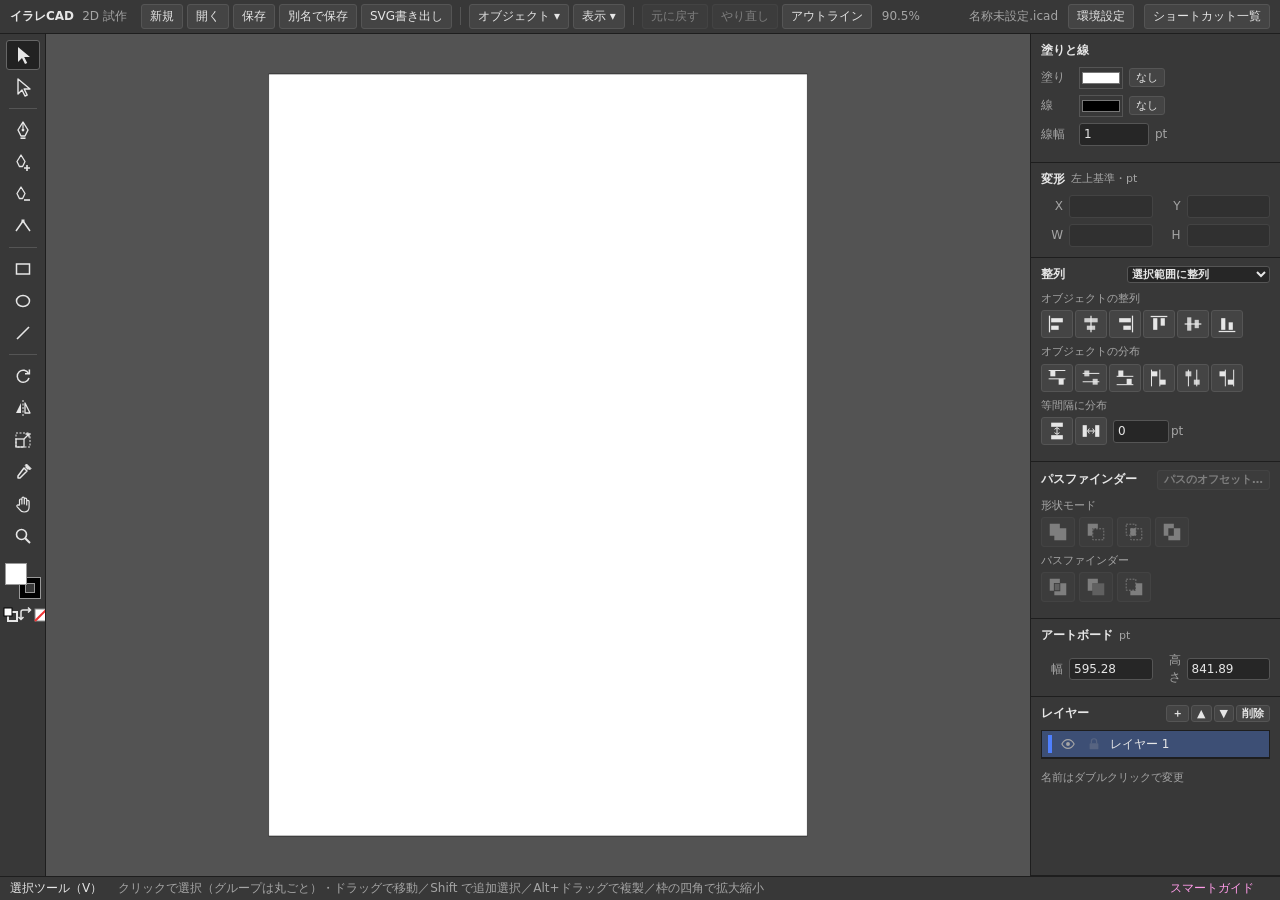
==== index.html @ 0eccdf58 "illust-cad（2D）の 75ee832 をもとに、アパレルCAD を始める Co-Authored-By: Claude Opus 5.5 <noreply@anthropic.com>" ====
<!doctype html>
<html lang="ja">
<head>
<meta charset="utf-8">
<meta name="viewport" content="width=device-width, initial-scale=1">
<title>イラレCAD</title>
<link rel="stylesheet" href="style.css?v=5">
</head>
<body>
<header id="topbar">
  <div class="brand">イラレCAD <span class="ver">2D 試作</span></div>
  <div class="menu">
    <button data-cmd="new">新規</button>
    <button data-cmd="open" title="Ctrl+O">開く</button>
    <button data-cmd="save" title="Ctrl+S">保存</button>
    <button data-cmd="saveAs" title="Ctrl+Shift+S">別名で保存</button>
    <button data-cmd="exportSvg" title="Ctrl+Alt+E　イラレで開ける SVG にする">SVG書き出し</button>
    <span class="sep"></span>
    <div class="mwrap"><button data-menu="object">オブジェクト ▾</button><div class="dropdown" id="menu-object" hidden></div></div>
    <div class="mwrap"><button data-menu="view">表示 ▾</button><div class="dropdown" id="menu-view" hidden></div></div>
    <span class="sep"></span>
    <button data-cmd="undo" id="btnUndo" title="Ctrl+Z">元に戻す</button>
    <button data-cmd="redo" id="btnRedo" title="Ctrl+Shift+Z">やり直し</button>
    <button data-cmd="outline" id="btnOutline" title="Ctrl+Y">アウトライン</button>
    <span id="zoomLabel">100%</span>
  </div>
  <div class="right">
    <span id="fileName"></span>
    <button data-cmd="prefs" title="Ctrl+K">環境設定</button>
    <button data-cmd="help" title="F1">ショートカット一覧</button>
  </div>
</header>

<nav id="toolbar">
  <button data-tool="select" title="選択ツール (V)　ダブルクリックで「移動」"><svg viewBox="0 0 20 20"><path d="M5 2v15l4-4 3 6 2.2-1-3-6H17z" fill="currentColor"/></svg></button>
  <button data-tool="direct" title="ダイレクト選択ツール (A)"><svg viewBox="0 0 20 20"><path d="M5 2v15l4-4 3 6 2.2-1-3-6H17z" fill="none" stroke="currentColor" stroke-width="1.4" stroke-linejoin="round"/></svg></button>
  <div class="tsep"></div>
  <button data-tool="pen" title="ペンツール (P)"><svg viewBox="0 0 20 20"><path d="M10 2l5 8-3 6H8l-3-6z" fill="none" stroke="currentColor" stroke-width="1.4" stroke-linejoin="round"/><path d="M10 2v6.6" stroke="currentColor" stroke-width="1.2"/><circle cx="10" cy="10" r="1.4" fill="currentColor"/><path d="M7.5 18.2h5" stroke="currentColor" stroke-width="1.6"/></svg></button>
  <button data-tool="addAnchor" title="アンカーポイントの追加ツール (+)"><svg viewBox="0 0 20 20"><path d="M8 3l4 6.5-2.4 5H6.4L4 9.5z" fill="none" stroke="currentColor" stroke-width="1.3" stroke-linejoin="round"/><path d="M14 13v6M11 16h6" stroke="currentColor" stroke-width="1.6"/></svg></button>
  <button data-tool="deleteAnchor" title="アンカーポイントの削除ツール (-)"><svg viewBox="0 0 20 20"><path d="M8 3l4 6.5-2.4 5H6.4L4 9.5z" fill="none" stroke="currentColor" stroke-width="1.3" stroke-linejoin="round"/><path d="M11 16h6" stroke="currentColor" stroke-width="1.6"/></svg></button>
  <button data-tool="convert" title="アンカーポイントツール (Shift+C)"><svg viewBox="0 0 20 20"><path d="M3 15L10 5l7 10" fill="none" stroke="currentColor" stroke-width="1.5" stroke-linejoin="round"/><rect x="8.5" y="3.5" width="3" height="3" fill="currentColor"/></svg></button>
  <div class="tsep"></div>
  <button data-tool="rect" title="長方形ツール (M)"><svg viewBox="0 0 20 20"><rect x="3.5" y="5" width="13" height="10" fill="none" stroke="currentColor" stroke-width="1.5"/></svg></button>
  <button data-tool="ellipse" title="楕円形ツール (L)"><svg viewBox="0 0 20 20"><ellipse cx="10" cy="10" rx="6.5" ry="5.5" fill="none" stroke="currentColor" stroke-width="1.5"/></svg></button>
  <button data-tool="line" title="直線ツール (\)"><svg viewBox="0 0 20 20"><path d="M4 16L16 4" stroke="currentColor" stroke-width="1.6"/></svg></button>
  <div class="tsep"></div>
  <button data-tool="rotate" title="回転ツール (R)　Alt+クリック・ダブルクリックで数値入力"><svg viewBox="0 0 20 20"><path d="M15.6 7.5A6 6 0 1 0 16 12" fill="none" stroke="currentColor" stroke-width="1.5"/><path d="M16.4 3.4v4.4H12" fill="none" stroke="currentColor" stroke-width="1.5"/></svg></button>
  <button data-tool="reflect" title="リフレクトツール（折り返し）(O)　Alt+クリック・ダブルクリックで数値入力"><svg viewBox="0 0 20 20"><path d="M10 2v16" stroke="currentColor" stroke-width="1" stroke-dasharray="2 1.5"/><path d="M8 5L3 15h5z" fill="currentColor"/><path d="M12 5l5 10h-5z" fill="none" stroke="currentColor" stroke-width="1.3" stroke-linejoin="round"/></svg></button>
  <button data-tool="scale" title="拡大・縮小ツール (S)　Alt+クリック・ダブルクリックで数値入力"><svg viewBox="0 0 20 20"><rect x="3" y="9" width="8" height="8" fill="none" stroke="currentColor" stroke-width="1.3"/><rect x="3" y="3" width="14" height="14" fill="none" stroke="currentColor" stroke-width="1" stroke-dasharray="2 1.5"/><path d="M11 9l5-5M12.5 4H16v3.5" fill="none" stroke="currentColor" stroke-width="1.3"/></svg></button>
  <button data-tool="eyedropper" title="スポイトツール (I)"><svg viewBox="0 0 20 20"><path d="M12.5 4.5l3 3M11 6l3 3-7 7H5v-2z" fill="none" stroke="currentColor" stroke-width="1.5" stroke-linejoin="round"/><path d="M12 3.5l1.5-1.5 4.5 4.5-1.5 1.5" fill="currentColor" stroke="currentColor" stroke-width="1"/></svg></button>
  <button data-tool="hand" title="手のひらツール (H)"><svg viewBox="0 0 20 20"><path d="M6.5 11V6.2a1.2 1.2 0 0 1 2.4 0V10V4.4a1.2 1.2 0 0 1 2.4 0V10V5.4a1.2 1.2 0 0 1 2.4 0V11V7.6a1.2 1.2 0 0 1 2.4 0V13c0 3-2 5-5 5-2.3 0-3.6-1-4.6-2.6L4 12.6a1.2 1.2 0 0 1 2-1.3z" fill="none" stroke="currentColor" stroke-width="1.2" stroke-linejoin="round"/></svg></button>
  <button data-tool="zoom" title="ズームツール (Z)"><svg viewBox="0 0 20 20"><circle cx="8.5" cy="8.5" r="5" fill="none" stroke="currentColor" stroke-width="1.6"/><path d="M12.2 12.2L17 17" stroke="currentColor" stroke-width="2"/></svg></button>

  <div id="colorWell" title="塗りと線（X で切り替え）">
    <div id="swStroke" class="swatch stroke" title="線（クリックで選ぶ／もう一度で色を選ぶ）"></div>
    <div id="swFill" class="swatch fill" title="塗り（クリックで選ぶ／もう一度で色を選ぶ）"></div>
  </div>
  <div class="wellBtns">
    <button id="btnDefault" title="初期設定の塗りと線 (D)"><svg viewBox="0 0 20 20"><rect x="7" y="7" width="9" height="9" fill="none" stroke="currentColor" stroke-width="2"/><rect x="3" y="3" width="8" height="8" fill="#fff" stroke="#000"/></svg></button>
    <button id="btnSwap" title="塗りと線を入れ替え (Shift+X)"><svg viewBox="0 0 20 20"><path d="M5 14V7a2 2 0 0 1 2-2h7M12 2.5L14.5 5 12 7.5M2.5 12L5 14.5 7.5 12" fill="none" stroke="currentColor" stroke-width="1.5"/></svg></button>
    <button id="btnNone" title="なし (/)"><svg viewBox="0 0 20 20"><rect x="4" y="4" width="12" height="12" fill="#fff" stroke="#888"/><path d="M4 16L16 4" stroke="#e33" stroke-width="2"/></svg></button>
  </div>
</nav>

<main id="stageWrap">
  <svg id="stage" xmlns="http://www.w3.org/2000/svg">
    <g id="world">
      <rect id="board" x="0" y="0" fill="#fff"/>
      <g id="grid"></g>
      <rect id="boardEdge" x="0" y="0" fill="none" stroke="#000" stroke-opacity="0.5" stroke-width="1" vector-effect="non-scaling-stroke" pointer-events="none"/>
      <g id="art"></g>
    </g>
    <g id="overlay" pointer-events="none"></g>
  </svg>
  <canvas id="rulerTop" class="ruler"></canvas>
  <canvas id="rulerLeft" class="ruler"></canvas>
  <div id="rulerCorner" class="ruler"></div>
</main>

<aside id="panels">
  <section>
    <h2>塗りと線</h2>
    <div class="row"><label>塗り</label><input type="color" id="inFill"><button id="fillNone" class="small">なし</button></div>
    <div class="row"><label>線</label><input type="color" id="inStroke"><button id="strokeNone" class="small">なし</button></div>
    <div class="row"><label>線幅</label><input type="number" id="inSw" min="0" step="0.25"><span class="unit">pt</span></div>
  </section>
  <section>
    <h2>変形 <span class="note">左上基準・pt</span></h2>
    <div class="grid2">
      <label>X</label><input type="number" id="inX" step="any">
      <label>Y</label><input type="number" id="inY" step="any">
      <label>W</label><input type="number" id="inW" step="any">
      <label>H</label><input type="number" id="inH" step="any">
    </div>
  </section>
  <section>
    <h2>整列
      <select id="alignTo" title="整列の基準">
        <option value="selection">選択範囲に整列</option>
        <option value="key">キーオブジェクトに整列</option>
        <option value="artboard">アートボードに整列</option>
      </select>
    </h2>
    <div class="pfLabel">オブジェクトの整列</div>
    <div class="pfRow al">
      <button data-align="left" title="水平方向左に整列"><svg viewBox="0 0 24 24"><path d="M3 2v20" stroke="currentColor" stroke-width="1.5"/><rect x="5" y="5" width="14" height="5" fill="currentColor"/><rect x="5" y="14" width="9" height="5" fill="currentColor"/></svg></button>
      <button data-align="hcenter" title="水平方向中央に整列"><svg viewBox="0 0 24 24"><path d="M12 2v20" stroke="currentColor" stroke-width="1.5"/><rect x="4" y="5" width="16" height="5" fill="currentColor" opacity=".85"/><rect x="7" y="14" width="10" height="5" fill="currentColor" opacity=".85"/></svg></button>
      <button data-align="right" title="水平方向右に整列"><svg viewBox="0 0 24 24"><path d="M21 2v20" stroke="currentColor" stroke-width="1.5"/><rect x="5" y="5" width="14" height="5" fill="currentColor"/><rect x="10" y="14" width="9" height="5" fill="currentColor"/></svg></button>
      <button data-align="top" title="垂直方向上に整列"><svg viewBox="0 0 24 24"><path d="M2 3h20" stroke="currentColor" stroke-width="1.5"/><rect x="5" y="5" width="5" height="14" fill="currentColor"/><rect x="14" y="5" width="5" height="9" fill="currentColor"/></svg></button>
      <button data-align="vcenter" title="垂直方向中央に整列"><svg viewBox="0 0 24 24"><path d="M2 12h20" stroke="currentColor" stroke-width="1.5"/><rect x="5" y="4" width="5" height="16" fill="currentColor" opacity=".85"/><rect x="14" y="7" width="5" height="10" fill="currentColor" opacity=".85"/></svg></button>
      <button data-align="bottom" title="垂直方向下に整列"><svg viewBox="0 0 24 24"><path d="M2 21h20" stroke="currentColor" stroke-width="1.5"/><rect x="5" y="5" width="5" height="14" fill="currentColor"/><rect x="14" y="10" width="5" height="9" fill="currentColor"/></svg></button>
    </div>
    <div class="pfLabel">オブジェクトの分布</div>
    <div class="pfRow al">
      <button data-dist="top" title="垂直方向上に分布"><svg viewBox="0 0 24 24"><path d="M2 3h20M2 13h20" stroke="currentColor" stroke-width="1.2"/><rect x="4" y="3" width="6" height="7" fill="currentColor"/><rect x="14" y="13" width="6" height="7" fill="currentColor"/></svg></button>
      <button data-dist="vcenter" title="垂直方向中央に分布"><svg viewBox="0 0 24 24"><path d="M2 6.5h20M2 16.5h20" stroke="currentColor" stroke-width="1.2"/><rect x="4" y="3" width="6" height="7" fill="currentColor" opacity=".85"/><rect x="14" y="13" width="6" height="7" fill="currentColor" opacity=".85"/></svg></button>
      <button data-dist="bottom" title="垂直方向下に分布"><svg viewBox="0 0 24 24"><path d="M2 10h20M2 20h20" stroke="currentColor" stroke-width="1.2"/><rect x="4" y="3" width="6" height="7" fill="currentColor"/><rect x="14" y="13" width="6" height="7" fill="currentColor"/></svg></button>
      <button data-dist="left" title="水平方向左に分布"><svg viewBox="0 0 24 24"><path d="M3 2v20M13 2v20" stroke="currentColor" stroke-width="1.2"/><rect x="3" y="4" width="7" height="6" fill="currentColor"/><rect x="13" y="14" width="7" height="6" fill="currentColor"/></svg></button>
      <button data-dist="hcenter" title="水平方向中央に分布"><svg viewBox="0 0 24 24"><path d="M6.5 2v20M16.5 2v20" stroke="currentColor" stroke-width="1.2"/><rect x="3" y="4" width="7" height="6" fill="currentColor" opacity=".85"/><rect x="13" y="14" width="7" height="6" fill="currentColor" opacity=".85"/></svg></button>
      <button data-dist="right" title="水平方向右に分布"><svg viewBox="0 0 24 24"><path d="M10 2v20M20 2v20" stroke="currentColor" stroke-width="1.2"/><rect x="3" y="4" width="7" height="6" fill="currentColor"/><rect x="13" y="14" width="7" height="6" fill="currentColor"/></svg></button>
    </div>
    <div class="pfLabel">等間隔に分布</div>
    <div class="pfRow al">
      <button data-space="v" title="垂直方向等間隔に分布"><svg viewBox="0 0 24 24"><rect x="5" y="2" width="14" height="5" fill="currentColor"/><rect x="5" y="17" width="14" height="5" fill="currentColor"/><path d="M12 8v8M9 10l3-2 3 2M9 14l3 2 3-2" fill="none" stroke="currentColor" stroke-width="1.2"/></svg></button>
      <button data-space="h" title="水平方向等間隔に分布"><svg viewBox="0 0 24 24"><rect x="2" y="5" width="5" height="14" fill="currentColor"/><rect x="17" y="5" width="5" height="14" fill="currentColor"/><path d="M8 12h8M10 9l-2 3 2 3M14 9l2 3-2 3" fill="none" stroke="currentColor" stroke-width="1.2"/></svg></button>
      <input type="number" id="inGap" value="0" step="any" title="間隔（キーオブジェクトに整列のとき使います）"><span class="unit">pt</span>
    </div>
  </section>
  <section>
    <h2>パスファインダー <button id="btnOffset" class="small" title="オブジェクト → パス → パスのオフセット">パスのオフセット…</button></h2>
    <div class="pfLabel">形状モード</div>
    <div class="pfRow">
      <button data-pf="unite" title="合体"><svg viewBox="0 0 24 24"><path d="M3 3h11v5h7v13H8v-5H3z" fill="currentColor"/></svg></button>
      <button data-pf="minusFront" title="前面オブジェクトで型抜き"><svg viewBox="0 0 24 24"><path d="M3 3h11v5H8v8H3z" fill="currentColor"/><rect x="8.5" y="8.5" width="12" height="12" fill="none" stroke="currentColor" stroke-dasharray="2 1.5"/></svg></button>
      <button data-pf="intersect" title="交差"><svg viewBox="0 0 24 24"><rect x="3.5" y="3.5" width="10.5" height="12" fill="none" stroke="currentColor" stroke-dasharray="2 1.5"/><rect x="8.5" y="8.5" width="12" height="12" fill="none" stroke="currentColor" stroke-dasharray="2 1.5"/><rect x="8" y="8" width="6" height="8" fill="currentColor"/></svg></button>
      <button data-pf="exclude" title="中マド"><svg viewBox="0 0 24 24"><path d="M3 3h11v5H8v8H3zM14 8h7v13H8v-5h6z" fill="currentColor"/></svg></button>
    </div>
    <div class="pfLabel">パスファインダー</div>
    <div class="pfRow">
      <button data-pf="divide" title="分割"><svg viewBox="0 0 24 24"><path d="M3 3h11v4.5H7.5V16H3z" fill="currentColor"/><path d="M8.5 8.5h5v7h-5z" fill="currentColor" opacity=".55"/><path d="M14.5 8h6.5v13H8v-4.5h6.5z" fill="currentColor"/></svg></button>
      <button data-pf="trim" title="刈り込み"><svg viewBox="0 0 24 24"><path d="M3 3h11v5H8v8H3z" fill="currentColor"/><rect x="8" y="8" width="13" height="13" fill="currentColor" opacity=".55"/></svg></button>
      <button data-pf="minusBack" title="背面オブジェクトで型抜き"><svg viewBox="0 0 24 24"><rect x="3.5" y="3.5" width="10.5" height="12" fill="none" stroke="currentColor" stroke-dasharray="2 1.5"/><path d="M14 8h7v13H8v-5h6z" fill="currentColor"/></svg></button>
    </div>
  </section>
  <section>
    <h2>アートボード <span class="note">pt</span></h2>
    <div class="grid2">
      <label>幅</label><input type="number" id="inBW" step="any" min="1">
      <label>高さ</label><input type="number" id="inBH" step="any" min="1">
    </div>
  </section>
  <section class="grow">
    <h2>レイヤー
      <span class="hbtns">
        <button id="layerAdd" title="新規レイヤー">＋</button>
        <button id="layerUp" title="上へ">▲</button>
        <button id="layerDown" title="下へ">▼</button>
        <button id="layerDel" title="レイヤーを削除">削除</button>
      </span>
    </h2>
    <ul id="layerList"></ul>
    <p class="note">名前はダブルクリックで変更</p>
  </section>
</aside>

<footer id="status">
  <span id="stTool"></span>
  <span id="stHint"></span>
  <span id="stFlags"></span>
  <span id="stPos"></span>
</footer>

<div id="help" class="modal" hidden>
  <div class="modalBox">
    <div class="modalHead"><h2>ショートカット一覧</h2><button id="helpClose">閉じる (Esc)</button></div>
    <div id="helpBody"></div>
  </div>
</div>
<div id="dialog" class="modal" hidden>
  <div class="modalBox dlg">
    <div class="modalHead"><h2 id="dlgTitle"></h2></div>
    <div id="dlgBody"></div>
    <div class="dlgFoot">
      <label class="chk"><input type="checkbox" id="dlgPreview"> プレビュー</label>
      <span class="sp"></span>
      <button id="dlgCopy">コピー</button>
      <button id="dlgCancel">キャンセル</button>
      <button id="dlgOK" class="primary">OK</button>
    </div>
  </div>
</div>
<div id="toast"></div>
<input type="file" id="fileInput" accept=".icad,.svg,image/svg+xml,application/json" hidden>

<!--
  読み込み順に意味があります（ビルドなし・file:// で動かすため、ふつうの script をこの順で読む）
  core   … データと計算（画面に依存しない）
  render … 画面への描画と当たり判定
  tools  … 各ツールの動き（tools.js は transform.js と shapes.js の後）
  ui     … マウス・キーボード・パネル・ダイアログ
  io     … ファイルとクリップボード
-->
<script src="js/vendor/paper-core.min.js?v=5"></script>
<script src="js/vendor/clipper.js?v=5"></script>
<script src="js/core/geom.js?v=5"></script>
<script src="js/core/config.js?v=5"></script>
<script src="js/core/state.js?v=5"></script>
<script src="js/core/document.js?v=5"></script>
<script src="js/core/selection.js?v=5"></script>
<script src="js/core/history.js?v=5"></script>
<script src="js/core/prefs.js?v=5"></script>
<script src="js/core/snap.js?v=5"></script>
<script src="js/core/pathfinder.js?v=5"></script>
<script src="js/core/offset.js?v=5"></script>
<script src="js/io/svgio.js?v=5"></script>
<script src="js/render/view.js?v=5"></script>
<script src="js/render/hittest.js?v=5"></script>
<script src="js/core/edit.js?v=5"></script>
<script src="js/tools/drag.js?v=5"></script>
<script src="js/tools/transform.js?v=5"></script>
<script src="js/tools/shapes.js?v=5"></script>
<script src="js/tools/tools.js?v=5"></script>
<script src="js/ui/dialogs.js?v=5"></script>
<script src="js/ui/mouse.js?v=5"></script>
<script src="js/ui/keyboard.js?v=5"></script>
<script src="js/io/clipboard.js?v=5"></script>
<script src="js/io/files.js?v=5"></script>
<script src="js/ui/panels.js?v=5"></script>
<script src="js/ui/help.js?v=5"></script>
<script src="js/app.js?v=5"></script>
</body>
</html>
---- style.css ----
:root {
  --bg: #2b2b2b;
  --panel: #383838;
  --panel2: #444;
  --line: #1e1e1e;
  --text: #e6e6e6;
  --muted: #a5a5a5;
  --accent: #4f80ff;
  --stage: #535353;
  color-scheme: dark;
}
* { box-sizing: border-box; }
html, body { height: 100%; margin: 0; }
body {
  background: var(--bg);
  color: var(--text);
  font: 12px/1.4 system-ui, "Segoe UI", "Yu Gothic UI", "Meiryo", sans-serif;
  display: grid;
  grid-template-columns: 46px 1fr 250px;
  grid-template-rows: 34px 1fr 24px;
  grid-template-areas: "top top top" "tools stage panels" "status status status";
  overflow: hidden;
  user-select: none;
}
body.nopanels { grid-template-columns: 0 1fr 0; }
body.nopanels #toolbar, body.nopanels #panels { display: none; }
body.nopanelsR { grid-template-columns: 46px 1fr 0; }
body.nopanelsR #panels { display: none; }

button {
  font: inherit; color: var(--text); background: var(--panel2);
  border: 1px solid #555; border-radius: 3px; padding: 3px 8px; cursor: pointer;
}
button:hover { background: #505050; }
button:disabled { opacity: .4; cursor: default; }
button.on { background: #2f4f8f; border-color: var(--accent); }
input[type=number], input[type=text] {
  font: inherit; color: var(--text); background: #262626; border: 1px solid #555;
  border-radius: 3px; padding: 2px 4px; width: 100%; min-width: 0;
}
input[type=number]:disabled { opacity: .4; }
input[type=color] { width: 44px; height: 22px; padding: 0; border: 1px solid #555; background: none; cursor: pointer; }
input[type=color].none { opacity: .35; }

/* top bar */
#topbar {
  grid-area: top; display: flex; align-items: center; gap: 14px; padding: 0 10px;
  background: var(--panel); border-bottom: 1px solid var(--line); min-width: 0;
}
.brand { font-weight: 700; white-space: nowrap; }
.brand .ver { font-weight: 400; color: var(--muted); margin-left: 4px; }
.menu { display: flex; align-items: center; gap: 4px; flex: 1; min-width: 0; overflow: hidden; }
.menu button { white-space: nowrap; flex-shrink: 0; }
.menu .sep { width: 1px; height: 18px; background: #555; margin: 0 4px; }
#zoomLabel { color: var(--muted); margin-left: 6px; min-width: 48px; }
#topbar .right { display: flex; align-items: center; gap: 10px; white-space: nowrap; }
#fileName { color: var(--muted); max-width: 240px; overflow: hidden; text-overflow: ellipsis; }

/* toolbar */
#toolbar {
  grid-area: tools; background: var(--panel); border-right: 1px solid var(--line);
  display: flex; flex-direction: column; align-items: center; padding: 6px 0; gap: 2px; overflow-y: auto;
}
#toolbar > button { width: 34px; height: 30px; padding: 4px; background: transparent; border-color: transparent; }
#toolbar > button:hover { background: #4a4a4a; }
#toolbar > button.on { background: #222; border-color: #666; }
#toolbar svg { width: 20px; height: 20px; display: block; margin: auto; }
.tsep { width: 28px; height: 1px; background: #555; margin: 4px 0; }
#colorWell { position: relative; width: 36px; height: 36px; margin-top: 10px; }
.swatch { position: absolute; width: 22px; height: 22px; border: 1px solid #999; cursor: pointer; }
.swatch.fill { left: 0; top: 0; z-index: 2; }
.swatch.stroke { right: 0; bottom: 0; z-index: 1; }
.swatch.stroke::after {
  content: ""; position: absolute; inset: 5px; background: var(--panel); border: 1px solid #999;
}
#colorWell.strokeActive .swatch.stroke { z-index: 3; }
.swatch.none { background: linear-gradient(to top right, #fff 45%, #e33 45%, #e33 55%, #fff 55%) !important; }
.wellBtns { display: flex; gap: 1px; margin-top: 4px; }
.wellBtns button { width: 14px; height: 14px; padding: 0; background: none; border: none; }
.wellBtns svg { width: 14px; height: 14px; display: block; }

/* stage */
#stageWrap { grid-area: stage; position: relative; background: var(--stage); overflow: hidden; min-width: 0; }
#stage { position: absolute; inset: 0; width: 100%; height: 100%; display: block; touch-action: none; }

/* panels */
#panels {
  grid-area: panels; background: var(--panel); border-left: 1px solid var(--line);
  display: flex; flex-direction: column; overflow-y: auto; min-width: 0;
}
#panels section { padding: 8px 10px 10px; border-bottom: 1px solid var(--line); }
#panels section.grow { flex: 1; }
#panels h2 { font-size: 12px; margin: 0 0 8px; display: flex; align-items: center; gap: 6px; }
.note { color: var(--muted); font-weight: 400; font-size: 11px; }
.row { display: flex; align-items: center; gap: 6px; margin-bottom: 6px; }
.row label { width: 32px; color: var(--muted); }
.row input[type=number] { width: 70px; }
.unit { color: var(--muted); }
button.small { padding: 1px 6px; font-size: 11px; }
.grid2 { display: grid; grid-template-columns: 22px 1fr 22px 1fr; gap: 6px 6px; align-items: center; }
.grid2 label { color: var(--muted); text-align: right; }
.hbtns { margin-left: auto; display: flex; gap: 2px; }
.hbtns button { padding: 0 5px; font-size: 11px; }
#layerList { list-style: none; margin: 0; padding: 0; border: 1px solid var(--line); background: #303030; }
#layerList li {
  display: flex; align-items: center; gap: 6px; padding: 4px 6px; border-bottom: 1px solid var(--line); cursor: pointer;
}
#layerList li.active { background: #3d4f75; }
#layerList li .chip { width: 4px; align-self: stretch; }
#layerList li .nm { flex: 1; overflow: hidden; text-overflow: ellipsis; white-space: nowrap; }
#layerList li .ib { width: 20px; height: 18px; padding: 0; background: none; border: none; color: var(--muted); }
#layerList li .ib.off { opacity: .25; }
#layerList li .ib svg { width: 14px; height: 14px; display: block; margin: auto; }
#layerList li .selmark { width: 8px; height: 8px; }

/* status */
#status {
  grid-area: status; display: flex; gap: 16px; align-items: center; padding: 0 10px;
  background: var(--panel); border-top: 1px solid var(--line); color: var(--muted); white-space: nowrap; overflow: hidden;
}
#stTool { color: var(--text); }
#stHint { flex: 1; overflow: hidden; text-overflow: ellipsis; }

/* modal */
.modal { position: fixed; inset: 0; background: rgba(0,0,0,.55); display: flex; align-items: center; justify-content: center; z-index: 50; }
.modal[hidden] { display: none; }
.modalBox { background: var(--panel); border: 1px solid #555; border-radius: 6px; width: min(860px, calc(100vw - 32px)); max-height: calc(100vh - 48px); display: flex; flex-direction: column; }
.modalHead { display: flex; align-items: center; justify-content: space-between; padding: 10px 14px; border-bottom: 1px solid var(--line); }
.modalHead h2 { margin: 0; font-size: 14px; }
#helpBody { padding: 10px 14px 16px; overflow-y: auto; columns: 2 340px; column-gap: 24px; user-select: text; }
#helpBody h3 { font-size: 12px; margin: 10px 0 4px; color: var(--accent); break-after: avoid; }
#helpBody table { width: 100%; border-collapse: collapse; break-inside: avoid; margin-bottom: 6px; }
#helpBody td { padding: 2px 4px; border-bottom: 1px solid #444; vertical-align: top; }
#helpBody td:first-child { white-space: nowrap; width: 42%; font-family: Consolas, monospace; color: #fff; }
#helpBody .foot { column-span: all; color: var(--muted); margin-top: 8px; }

/* menus */
.mwrap { position: relative; flex-shrink: 0; }
.dropdown {
  /* 上のバーは、はみ出しを隠すので、メニューは画面に固定して重ねる（位置は開くときに JS で決める） */
  position: fixed; z-index: 40; min-width: 250px; max-height: calc(100vh - 60px); overflow-y: auto;
  background: #2f2f2f; border: 1px solid #555; border-radius: 4px; padding: 4px; box-shadow: 0 6px 18px rgba(0,0,0,.45);
}
.dropdown[hidden] { display: none; }
.dropdown button { display: flex; width: 100%; gap: 8px; text-align: left; background: none; border: none; padding: 4px 8px; }
.dropdown button:hover { background: var(--accent); }
.dropdown .ck { width: 12px; }
.dropdown .lb { flex: 1; }
.dropdown .sc { color: var(--muted); font-family: Consolas, monospace; font-size: 11px; }
.dropdown hr { border: none; border-top: 1px solid #4a4a4a; margin: 4px 0; }

/* rulers */
.ruler { position: absolute; display: none; z-index: 2; }
#stageWrap.rulers .ruler { display: block; }
#rulerTop { left: 0; top: 0; cursor: s-resize; }
#rulerLeft { left: 0; top: 0; cursor: e-resize; }
#rulerCorner { left: 0; top: 0; width: 20px; height: 20px; background: #3a3a3a; border-right: 1px solid #1e1e1e; border-bottom: 1px solid #1e1e1e; z-index: 3; }

/* pathfinder */
.pfLabel { color: var(--muted); font-size: 11px; margin: 2px 0 4px; }
.pfRow { display: flex; gap: 4px; margin-bottom: 6px; }
.pfRow button { width: 34px; height: 30px; padding: 3px; }
.pfRow svg { width: 22px; height: 22px; display: block; margin: auto; }

#stFlags { color: #ff9be8; }
.pfRow.al { gap: 2px; align-items: center; }
.pfRow.al button { width: 32px; height: 28px; }
.pfRow.al svg { width: 20px; height: 20px; }
.pfRow.al input { width: 56px; margin-left: 4px; }
#alignTo { margin-left: auto; font: inherit; font-size: 11px; color: var(--text); background: #262626; border: 1px solid #555; border-radius: 3px; }
#panels h2 .small { margin-left: auto; }

/* dialog */
.modalBox.dlg { width: min(380px, calc(100vw - 32px)); }
#dlgBody { padding: 12px 14px; display: grid; grid-template-columns: auto 1fr; gap: 8px 10px; align-items: center; }
#dlgBody label { color: var(--muted); }
#dlgBody .radio { grid-column: 1 / -1; display: flex; gap: 14px; }
#dlgBody .radio label { color: var(--text); display: flex; align-items: center; gap: 4px; }
#dlgBody .full { grid-column: 1 / -1; }
.dlgFoot { display: flex; align-items: center; gap: 6px; padding: 10px 14px; border-top: 1px solid var(--line); }
.dlgFoot .sp { flex: 1; }
.dlgFoot .chk { display: flex; align-items: center; gap: 4px; }
button.primary { background: var(--accent); border-color: var(--accent); }
button.primary:hover { background: #6a95ff; }

#toast {
  position: fixed; left: 50%; bottom: 40px; transform: translateX(-50%); background: #111; color: #fff;
  padding: 8px 14px; border-radius: 4px; opacity: 0; transition: opacity .2s; pointer-events: none; z-index: 60; max-width: 80vw;
}
#toast.show { opacity: .92; }
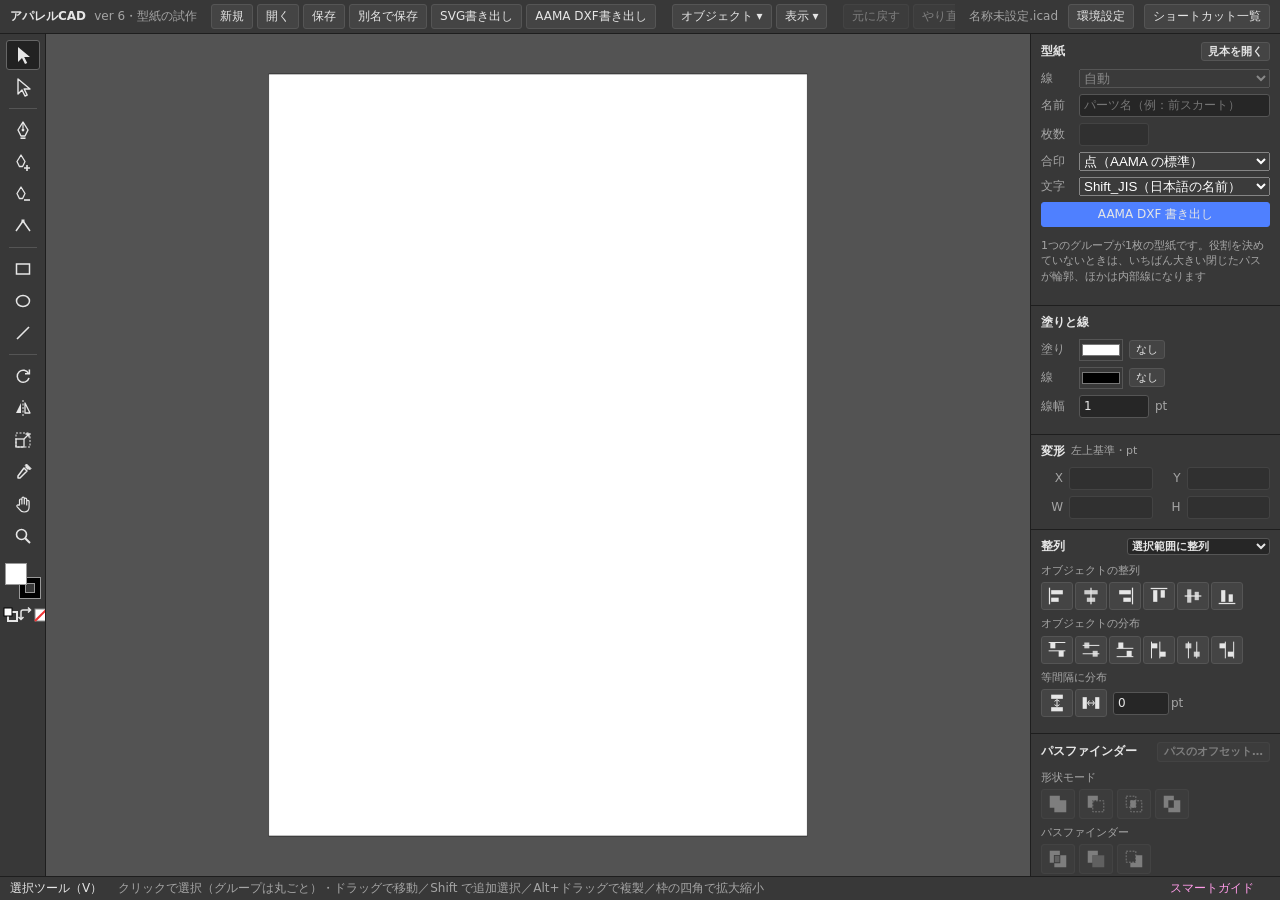
==== commit 3b648a58: "型紙の AAMA DXF 書き出し（輪郭・縫い線・内部線・ノッチ・布目線）と、CREACOMPO II で試すテスト用ファイル - 右のパネルに「型紙」：パスの役割（輪郭・縫い線・内部線・布目線・ノッ" ====
--- a/index.html
+++ b/index.html
@@ -3,18 +3,19 @@
 <head>
 <meta charset="utf-8">
 <meta name="viewport" content="width=device-width, initial-scale=1">
-<title>イラレCAD</title>
-<link rel="stylesheet" href="style.css?v=5">
+<title>アパレルCAD</title>
+<link rel="stylesheet" href="style.css?v=6">
 </head>
 <body>
 <header id="topbar">
-  <div class="brand">イラレCAD <span class="ver">2D 試作</span></div>
+  <div class="brand">アパレルCAD <span class="ver">ver 6・型紙の試作</span></div>
   <div class="menu">
     <button data-cmd="new">新規</button>
     <button data-cmd="open" title="Ctrl+O">開く</button>
     <button data-cmd="save" title="Ctrl+S">保存</button>
     <button data-cmd="saveAs" title="Ctrl+Shift+S">別名で保存</button>
     <button data-cmd="exportSvg" title="Ctrl+Alt+E　イラレで開ける SVG にする">SVG書き出し</button>
+    <button data-cmd="exportAama" title="型紙を AAMA DXF（mm）にする。CREACOMPO II などの型紙CADで開ける形式">AAMA DXF書き出し</button>
     <span class="sep"></span>
     <div class="mwrap"><button data-menu="object">オブジェクト ▾</button><div class="dropdown" id="menu-object" hidden></div></div>
     <div class="mwrap"><button data-menu="view">表示 ▾</button><div class="dropdown" id="menu-view" hidden></div></div>
@@ -79,6 +80,16 @@
 
 <aside id="panels">
   <section>
+    <h2>型紙 <button id="btnPatSample" class="small" title="タイトスカートの前・後ろの見本を開く">見本を開く</button></h2>
+    <div class="row"><label>線</label><select id="patRole" title="選んでいるパスの役割（AAMA DXF の画層になる）"></select></div>
+    <div class="row"><label>名前</label><input type="text" id="patName" placeholder="パーツ名（例：前スカート）" title="選んでいる型紙（グループ）の名前"></div>
+    <div class="row"><label>枚数</label><input type="number" id="patQty" min="1" step="1" title="裁断する枚数"></div>
+    <div class="row"><label>合印</label><select id="patNotchMode" title="ノッチの書き出し方"><option value="point">点（AAMA の標準）</option><option value="line">線（切り込みの向きつき）</option></select></div>
+    <div class="row"><label>文字</label><select id="patEncoding" title="パーツ名などの文字コード"><option value="sjis">Shift_JIS（日本語の名前）</option><option value="utf8">UTF-8</option></select></div>
+    <div class="row"><button id="btnAama" class="primary" title="型紙を AAMA DXF（mm）にする">AAMA DXF 書き出し</button></div>
+    <p class="note">1つのグループが1枚の型紙です。役割を決めていないときは、いちばん大きい閉じたパスが輪郭、ほかは内部線になります</p>
+  </section>
+  <section>
     <h2>塗りと線</h2>
     <div class="row"><label>塗り</label><input type="color" id="inFill"><button id="fillNone" class="small">なし</button></div>
     <div class="row"><label>線</label><input type="color" id="inStroke"><button id="strokeNone" class="small">なし</button></div>
@@ -200,33 +211,36 @@
   ui     … マウス・キーボード・パネル・ダイアログ
   io     … ファイルとクリップボード
 -->
-<script src="js/vendor/paper-core.min.js?v=5"></script>
-<script src="js/vendor/clipper.js?v=5"></script>
-<script src="js/core/geom.js?v=5"></script>
-<script src="js/core/config.js?v=5"></script>
-<script src="js/core/state.js?v=5"></script>
-<script src="js/core/document.js?v=5"></script>
-<script src="js/core/selection.js?v=5"></script>
-<script src="js/core/history.js?v=5"></script>
-<script src="js/core/prefs.js?v=5"></script>
-<script src="js/core/snap.js?v=5"></script>
-<script src="js/core/pathfinder.js?v=5"></script>
-<script src="js/core/offset.js?v=5"></script>
-<script src="js/io/svgio.js?v=5"></script>
-<script src="js/render/view.js?v=5"></script>
-<script src="js/render/hittest.js?v=5"></script>
-<script src="js/core/edit.js?v=5"></script>
-<script src="js/tools/drag.js?v=5"></script>
-<script src="js/tools/transform.js?v=5"></script>
-<script src="js/tools/shapes.js?v=5"></script>
-<script src="js/tools/tools.js?v=5"></script>
-<script src="js/ui/dialogs.js?v=5"></script>
-<script src="js/ui/mouse.js?v=5"></script>
-<script src="js/ui/keyboard.js?v=5"></script>
-<script src="js/io/clipboard.js?v=5"></script>
-<script src="js/io/files.js?v=5"></script>
-<script src="js/ui/panels.js?v=5"></script>
-<script src="js/ui/help.js?v=5"></script>
-<script src="js/app.js?v=5"></script>
+<script src="js/vendor/paper-core.min.js?v=6"></script>
+<script src="js/vendor/clipper.js?v=6"></script>
+<script src="js/core/geom.js?v=6"></script>
+<script src="js/core/config.js?v=6"></script>
+<script src="js/core/state.js?v=6"></script>
+<script src="js/core/document.js?v=6"></script>
+<script src="js/core/selection.js?v=6"></script>
+<script src="js/core/history.js?v=6"></script>
+<script src="js/core/prefs.js?v=6"></script>
+<script src="js/core/snap.js?v=6"></script>
+<script src="js/core/pathfinder.js?v=6"></script>
+<script src="js/core/offset.js?v=6"></script>
+<script src="js/io/svgio.js?v=6"></script>
+<script src="js/render/view.js?v=6"></script>
+<script src="js/render/hittest.js?v=6"></script>
+<script src="js/core/edit.js?v=6"></script>
+<script src="js/tools/drag.js?v=6"></script>
+<script src="js/tools/transform.js?v=6"></script>
+<script src="js/tools/shapes.js?v=6"></script>
+<script src="js/tools/tools.js?v=6"></script>
+<script src="js/ui/dialogs.js?v=6"></script>
+<script src="js/ui/mouse.js?v=6"></script>
+<script src="js/ui/keyboard.js?v=6"></script>
+<script src="js/io/clipboard.js?v=6"></script>
+<script src="js/io/files.js?v=6"></script>
+<script src="js/io/aama.js?v=6"></script>
+<script src="js/io/pattern-sample.js?v=6"></script>
+<script src="js/ui/panels.js?v=6"></script>
+<script src="js/ui/pattern.js?v=6"></script>
+<script src="js/ui/help.js?v=6"></script>
+<script src="js/app.js?v=6"></script>
 </body>
 </html>
--- a/style.css
+++ b/style.css
@@ -188,3 +188,8 @@
   padding: 8px 14px; border-radius: 4px; opacity: 0; transition: opacity .2s; pointer-events: none; z-index: 60; max-width: 80vw;
 }
 #toast.show { opacity: .92; }
+
+/* 型紙パネル */
+#patRole, #patNotchMode, #patEncoding { flex: 1; min-width: 0; }
+#patName { flex: 1; min-width: 0; }
+#btnAama { flex: 1; }
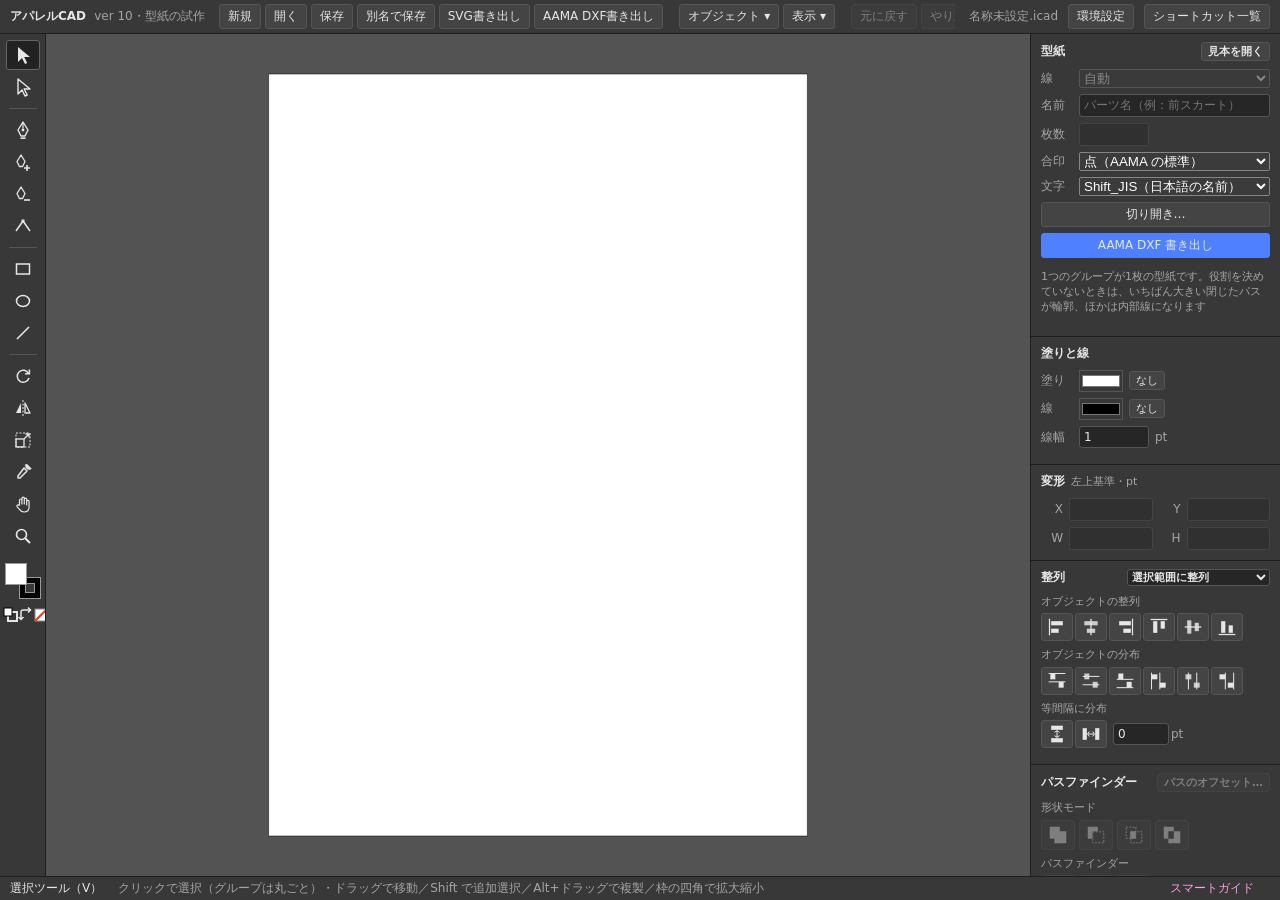
==== commit b2fe2792: "切り開き（タイトスカート → フレアスカート）と縫い代、マニュアル、見本を追加 - 型紙パネルに「切り開き…」：切り開き線のところで開いて広げ、輪郭は縫い代の幅で作り直す - 縫い代：ベジェのまま外側" ====
--- a/index.html
+++ b/index.html
@@ -4,11 +4,11 @@
 <meta charset="utf-8">
 <meta name="viewport" content="width=device-width, initial-scale=1">
 <title>アパレルCAD</title>
-<link rel="stylesheet" href="style.css?v=6">
+<link rel="stylesheet" href="style.css?v=10">
 </head>
 <body>
 <header id="topbar">
-  <div class="brand">アパレルCAD <span class="ver">ver 6・型紙の試作</span></div>
+  <div class="brand">アパレルCAD <span class="ver">ver 10・型紙の試作</span></div>
   <div class="menu">
     <button data-cmd="new">新規</button>
     <button data-cmd="open" title="Ctrl+O">開く</button>
@@ -86,6 +86,7 @@
     <div class="row"><label>枚数</label><input type="number" id="patQty" min="1" step="1" title="裁断する枚数"></div>
     <div class="row"><label>合印</label><select id="patNotchMode" title="ノッチの書き出し方"><option value="point">点（AAMA の標準）</option><option value="line">線（切り込みの向きつき）</option></select></div>
     <div class="row"><label>文字</label><select id="patEncoding" title="パーツ名などの文字コード"><option value="sjis">Shift_JIS（日本語の名前）</option><option value="utf8">UTF-8</option></select></div>
+    <div class="row"><button id="btnSpread" title="選んだ型紙を、切り開き線のところで開いて広げる（例：タイトスカート → フレアスカート）">切り開き…</button></div>
     <div class="row"><button id="btnAama" class="primary" title="型紙を AAMA DXF（mm）にする">AAMA DXF 書き出し</button></div>
     <p class="note">1つのグループが1枚の型紙です。役割を決めていないときは、いちばん大きい閉じたパスが輪郭、ほかは内部線になります</p>
   </section>
@@ -211,36 +212,37 @@
   ui     … マウス・キーボード・パネル・ダイアログ
   io     … ファイルとクリップボード
 -->
-<script src="js/vendor/paper-core.min.js?v=6"></script>
-<script src="js/vendor/clipper.js?v=6"></script>
-<script src="js/core/geom.js?v=6"></script>
-<script src="js/core/config.js?v=6"></script>
-<script src="js/core/state.js?v=6"></script>
-<script src="js/core/document.js?v=6"></script>
-<script src="js/core/selection.js?v=6"></script>
-<script src="js/core/history.js?v=6"></script>
-<script src="js/core/prefs.js?v=6"></script>
-<script src="js/core/snap.js?v=6"></script>
-<script src="js/core/pathfinder.js?v=6"></script>
-<script src="js/core/offset.js?v=6"></script>
-<script src="js/io/svgio.js?v=6"></script>
-<script src="js/render/view.js?v=6"></script>
-<script src="js/render/hittest.js?v=6"></script>
-<script src="js/core/edit.js?v=6"></script>
-<script src="js/tools/drag.js?v=6"></script>
-<script src="js/tools/transform.js?v=6"></script>
-<script src="js/tools/shapes.js?v=6"></script>
-<script src="js/tools/tools.js?v=6"></script>
-<script src="js/ui/dialogs.js?v=6"></script>
-<script src="js/ui/mouse.js?v=6"></script>
-<script src="js/ui/keyboard.js?v=6"></script>
-<script src="js/io/clipboard.js?v=6"></script>
-<script src="js/io/files.js?v=6"></script>
-<script src="js/io/aama.js?v=6"></script>
-<script src="js/io/pattern-sample.js?v=6"></script>
-<script src="js/ui/panels.js?v=6"></script>
-<script src="js/ui/pattern.js?v=6"></script>
-<script src="js/ui/help.js?v=6"></script>
-<script src="js/app.js?v=6"></script>
+<script src="js/vendor/paper-core.min.js?v=10"></script>
+<script src="js/vendor/clipper.js?v=10"></script>
+<script src="js/core/geom.js?v=10"></script>
+<script src="js/core/config.js?v=10"></script>
+<script src="js/core/state.js?v=10"></script>
+<script src="js/core/document.js?v=10"></script>
+<script src="js/core/selection.js?v=10"></script>
+<script src="js/core/history.js?v=10"></script>
+<script src="js/core/prefs.js?v=10"></script>
+<script src="js/core/snap.js?v=10"></script>
+<script src="js/core/pathfinder.js?v=10"></script>
+<script src="js/core/offset.js?v=10"></script>
+<script src="js/core/spread.js?v=10"></script>
+<script src="js/io/svgio.js?v=10"></script>
+<script src="js/render/view.js?v=10"></script>
+<script src="js/render/hittest.js?v=10"></script>
+<script src="js/core/edit.js?v=10"></script>
+<script src="js/tools/drag.js?v=10"></script>
+<script src="js/tools/transform.js?v=10"></script>
+<script src="js/tools/shapes.js?v=10"></script>
+<script src="js/tools/tools.js?v=10"></script>
+<script src="js/ui/dialogs.js?v=10"></script>
+<script src="js/ui/mouse.js?v=10"></script>
+<script src="js/ui/keyboard.js?v=10"></script>
+<script src="js/io/clipboard.js?v=10"></script>
+<script src="js/io/files.js?v=10"></script>
+<script src="js/io/aama.js?v=10"></script>
+<script src="js/io/pattern-sample.js?v=10"></script>
+<script src="js/ui/panels.js?v=10"></script>
+<script src="js/ui/pattern.js?v=10"></script>
+<script src="js/ui/help.js?v=10"></script>
+<script src="js/app.js?v=10"></script>
 </body>
 </html>
--- a/style.css
+++ b/style.css
@@ -193,3 +193,4 @@
 #patRole, #patNotchMode, #patEncoding { flex: 1; min-width: 0; }
 #patName { flex: 1; min-width: 0; }
 #btnAama { flex: 1; }
+#btnSpread { flex: 1; }
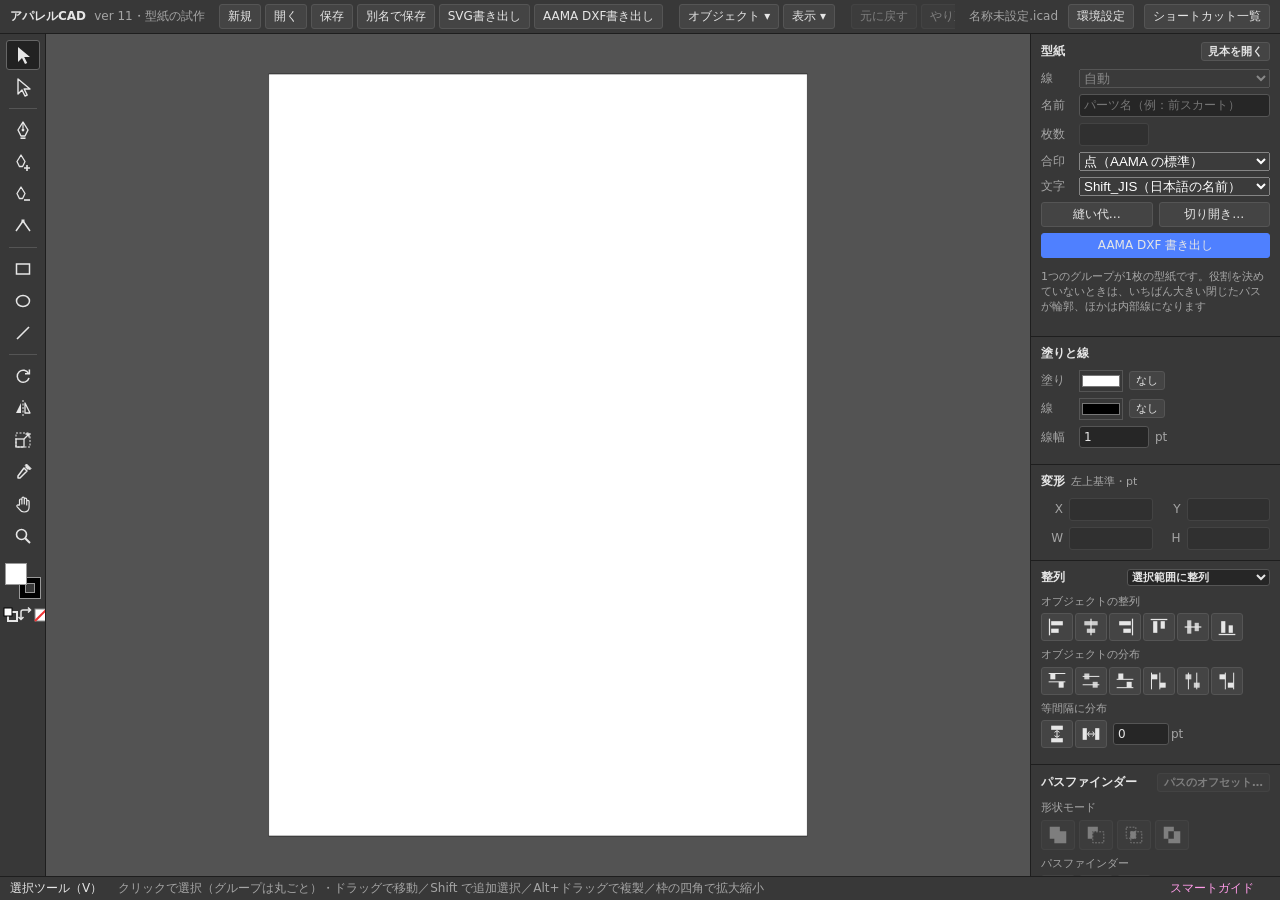
==== commit e7246025: "縫い代ボタン、URL で見本を開く、マニュアルに「見本ができるまで」と PDF を追加 - 型紙パネルに「縫い代…」：選んだ縫い線の外側に、縫い代の幅で輪郭（裁断線）を作る（あれば作り直す） - ?s" ====
--- a/index.html
+++ b/index.html
@@ -4,11 +4,11 @@
 <meta charset="utf-8">
 <meta name="viewport" content="width=device-width, initial-scale=1">
 <title>アパレルCAD</title>
-<link rel="stylesheet" href="style.css?v=10">
+<link rel="stylesheet" href="style.css?v=11">
 </head>
 <body>
 <header id="topbar">
-  <div class="brand">アパレルCAD <span class="ver">ver 10・型紙の試作</span></div>
+  <div class="brand">アパレルCAD <span class="ver">ver 11・型紙の試作</span></div>
   <div class="menu">
     <button data-cmd="new">新規</button>
     <button data-cmd="open" title="Ctrl+O">開く</button>
@@ -86,7 +86,7 @@
     <div class="row"><label>枚数</label><input type="number" id="patQty" min="1" step="1" title="裁断する枚数"></div>
     <div class="row"><label>合印</label><select id="patNotchMode" title="ノッチの書き出し方"><option value="point">点（AAMA の標準）</option><option value="line">線（切り込みの向きつき）</option></select></div>
     <div class="row"><label>文字</label><select id="patEncoding" title="パーツ名などの文字コード"><option value="sjis">Shift_JIS（日本語の名前）</option><option value="utf8">UTF-8</option></select></div>
-    <div class="row"><button id="btnSpread" title="選んだ型紙を、切り開き線のところで開いて広げる（例：タイトスカート → フレアスカート）">切り開き…</button></div>
+    <div class="row"><button id="btnSeam" title="選んだ縫い線の外側に、縫い代の幅で輪郭（裁断線）を作る">縫い代…</button><button id="btnSpread" title="選んだ型紙を、切り開き線のところで開いて広げる（例：タイトスカート → フレアスカート）">切り開き…</button></div>
     <div class="row"><button id="btnAama" class="primary" title="型紙を AAMA DXF（mm）にする">AAMA DXF 書き出し</button></div>
     <p class="note">1つのグループが1枚の型紙です。役割を決めていないときは、いちばん大きい閉じたパスが輪郭、ほかは内部線になります</p>
   </section>
@@ -212,37 +212,37 @@
   ui     … マウス・キーボード・パネル・ダイアログ
   io     … ファイルとクリップボード
 -->
-<script src="js/vendor/paper-core.min.js?v=10"></script>
-<script src="js/vendor/clipper.js?v=10"></script>
-<script src="js/core/geom.js?v=10"></script>
-<script src="js/core/config.js?v=10"></script>
-<script src="js/core/state.js?v=10"></script>
-<script src="js/core/document.js?v=10"></script>
-<script src="js/core/selection.js?v=10"></script>
-<script src="js/core/history.js?v=10"></script>
-<script src="js/core/prefs.js?v=10"></script>
-<script src="js/core/snap.js?v=10"></script>
-<script src="js/core/pathfinder.js?v=10"></script>
-<script src="js/core/offset.js?v=10"></script>
-<script src="js/core/spread.js?v=10"></script>
-<script src="js/io/svgio.js?v=10"></script>
-<script src="js/render/view.js?v=10"></script>
-<script src="js/render/hittest.js?v=10"></script>
-<script src="js/core/edit.js?v=10"></script>
-<script src="js/tools/drag.js?v=10"></script>
-<script src="js/tools/transform.js?v=10"></script>
-<script src="js/tools/shapes.js?v=10"></script>
-<script src="js/tools/tools.js?v=10"></script>
-<script src="js/ui/dialogs.js?v=10"></script>
-<script src="js/ui/mouse.js?v=10"></script>
-<script src="js/ui/keyboard.js?v=10"></script>
-<script src="js/io/clipboard.js?v=10"></script>
-<script src="js/io/files.js?v=10"></script>
-<script src="js/io/aama.js?v=10"></script>
-<script src="js/io/pattern-sample.js?v=10"></script>
-<script src="js/ui/panels.js?v=10"></script>
-<script src="js/ui/pattern.js?v=10"></script>
-<script src="js/ui/help.js?v=10"></script>
-<script src="js/app.js?v=10"></script>
+<script src="js/vendor/paper-core.min.js?v=11"></script>
+<script src="js/vendor/clipper.js?v=11"></script>
+<script src="js/core/geom.js?v=11"></script>
+<script src="js/core/config.js?v=11"></script>
+<script src="js/core/state.js?v=11"></script>
+<script src="js/core/document.js?v=11"></script>
+<script src="js/core/selection.js?v=11"></script>
+<script src="js/core/history.js?v=11"></script>
+<script src="js/core/prefs.js?v=11"></script>
+<script src="js/core/snap.js?v=11"></script>
+<script src="js/core/pathfinder.js?v=11"></script>
+<script src="js/core/offset.js?v=11"></script>
+<script src="js/core/spread.js?v=11"></script>
+<script src="js/io/svgio.js?v=11"></script>
+<script src="js/render/view.js?v=11"></script>
+<script src="js/render/hittest.js?v=11"></script>
+<script src="js/core/edit.js?v=11"></script>
+<script src="js/tools/drag.js?v=11"></script>
+<script src="js/tools/transform.js?v=11"></script>
+<script src="js/tools/shapes.js?v=11"></script>
+<script src="js/tools/tools.js?v=11"></script>
+<script src="js/ui/dialogs.js?v=11"></script>
+<script src="js/ui/mouse.js?v=11"></script>
+<script src="js/ui/keyboard.js?v=11"></script>
+<script src="js/io/clipboard.js?v=11"></script>
+<script src="js/io/files.js?v=11"></script>
+<script src="js/io/aama.js?v=11"></script>
+<script src="js/io/pattern-sample.js?v=11"></script>
+<script src="js/ui/panels.js?v=11"></script>
+<script src="js/ui/pattern.js?v=11"></script>
+<script src="js/ui/help.js?v=11"></script>
+<script src="js/app.js?v=11"></script>
 </body>
 </html>
--- a/style.css
+++ b/style.css
@@ -193,4 +193,4 @@
 #patRole, #patNotchMode, #patEncoding { flex: 1; min-width: 0; }
 #patName { flex: 1; min-width: 0; }
 #btnAama { flex: 1; }
-#btnSpread { flex: 1; }
+#btnSpread, #btnSeam { flex: 1; }
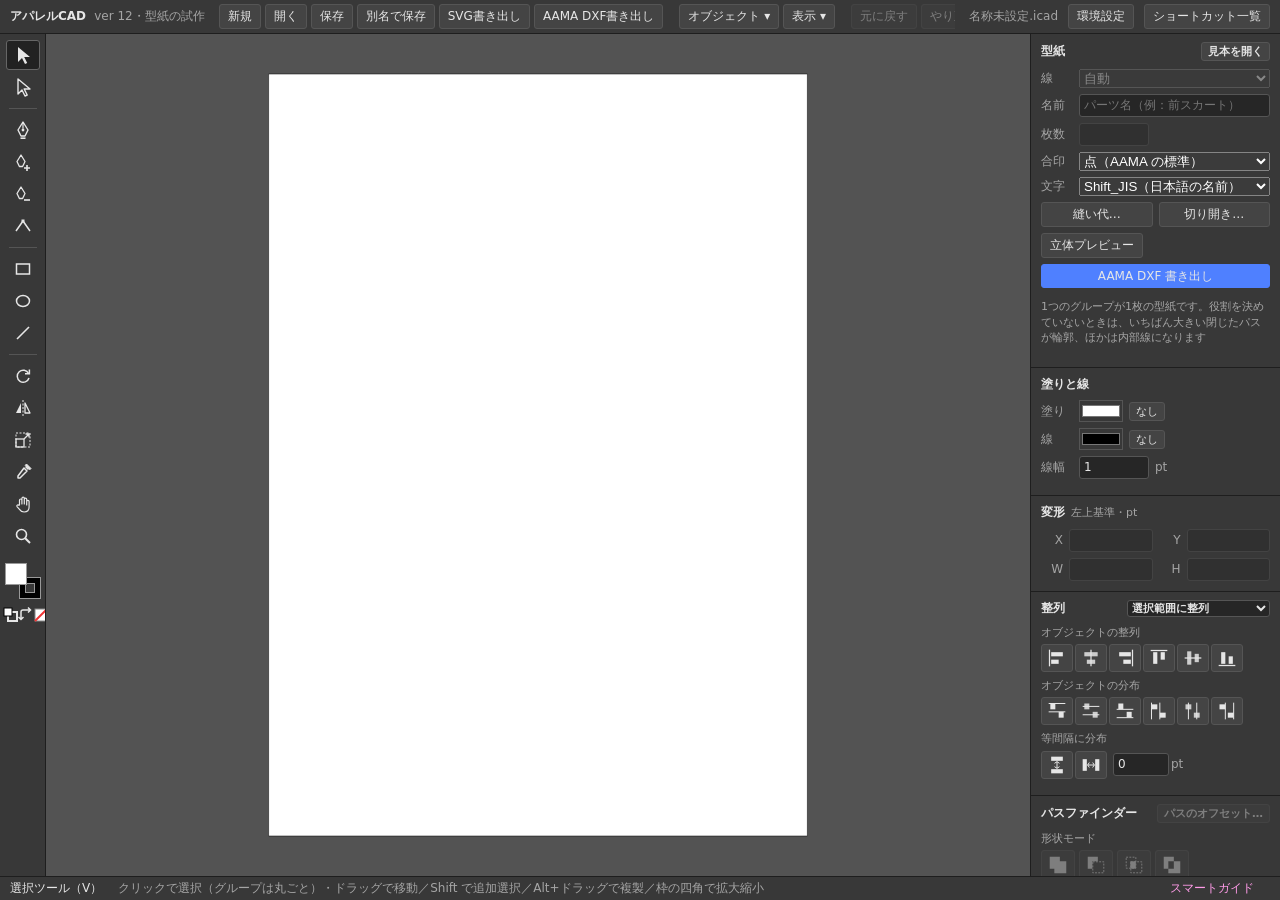
==== commit 5c221848: "立体プレビュー（段階1）：素体にスカートを着せた形を回して見る - 型紙パネルに「立体プレビュー」ボタン。動かせる窓で、ドラッグで回す・ホイールで拡大・前／斜め／横／後ろ - 型紙をウエストの線からの" ====
--- a/index.html
+++ b/index.html
@@ -4,11 +4,11 @@
 <meta charset="utf-8">
 <meta name="viewport" content="width=device-width, initial-scale=1">
 <title>アパレルCAD</title>
-<link rel="stylesheet" href="style.css?v=11">
+<link rel="stylesheet" href="style.css?v=12">
 </head>
 <body>
 <header id="topbar">
-  <div class="brand">アパレルCAD <span class="ver">ver 11・型紙の試作</span></div>
+  <div class="brand">アパレルCAD <span class="ver">ver 12・型紙の試作</span></div>
   <div class="menu">
     <button data-cmd="new">新規</button>
     <button data-cmd="open" title="Ctrl+O">開く</button>
@@ -87,6 +87,7 @@
     <div class="row"><label>合印</label><select id="patNotchMode" title="ノッチの書き出し方"><option value="point">点（AAMA の標準）</option><option value="line">線（切り込みの向きつき）</option></select></div>
     <div class="row"><label>文字</label><select id="patEncoding" title="パーツ名などの文字コード"><option value="sjis">Shift_JIS（日本語の名前）</option><option value="utf8">UTF-8</option></select></div>
     <div class="row"><button id="btnSeam" title="選んだ縫い線の外側に、縫い代の幅で輪郭（裁断線）を作る">縫い代…</button><button id="btnSpread" title="選んだ型紙を、切り開き線のところで開いて広げる（例：タイトスカート → フレアスカート）">切り開き…</button></div>
+    <div class="row"><button id="btnPreview3d" title="素体にスカートを着せた形を立体で見る（だいたいの形）">立体プレビュー</button></div>
     <div class="row"><button id="btnAama" class="primary" title="型紙を AAMA DXF（mm）にする">AAMA DXF 書き出し</button></div>
     <p class="note">1つのグループが1枚の型紙です。役割を決めていないときは、いちばん大きい閉じたパスが輪郭、ほかは内部線になります</p>
   </section>
@@ -204,6 +205,21 @@
 <div id="toast"></div>
 <input type="file" id="fileInput" accept=".icad,.svg,image/svg+xml,application/json" hidden>
 
+<div id="preview3d" class="p3" hidden>
+  <div class="p3Head"><b>立体プレビュー（だいたいの形）</b><span id="p3Scope" class="p3Scope"></span><button id="p3Close" class="small" title="閉じる">×</button></div>
+  <canvas id="p3Canvas" title="ドラッグで回す・ホイールで拡大"></canvas>
+  <div class="p3Views"><button class="small" data-p3view="front">前</button><button class="small" data-p3view="diag">斜め</button><button class="small" data-p3view="side">横</button><button class="small" data-p3view="back">後ろ</button></div>
+  <div class="p3Ctl">
+    <label>ウエスト<input type="number" id="p3Waist" step="0.5" min="30"><span>cm</span></label>
+    <label>ヒップ<input type="number" id="p3Hip" step="0.5" min="40"><span>cm</span></label>
+    <label>腰丈<input type="number" id="p3HipLen" step="0.5" min="10"><span>cm</span></label>
+    <button id="p3Fit" class="small" title="素体の寸法を、いまの型紙に合わせる（ゆとり ウエスト1cm・ヒップ4cm）">型紙に合わせる</button>
+    <label title="余った布のうち、外へ広がる割合（大きいほど張りのある布）">張り<input type="range" id="p3Stiff" min="0" max="100"></label>
+    <label title="フレアの波の数">ひだ<input type="range" id="p3Folds" min="4" max="16"></label>
+    <label>色<input type="color" id="p3Color"></label>
+  </div>
+  <p id="p3Note" class="note"></p>
+</div>
 <!--
   読み込み順に意味があります（ビルドなし・file:// で動かすため、ふつうの script をこの順で読む）
   core   … データと計算（画面に依存しない）
@@ -212,37 +228,39 @@
   ui     … マウス・キーボード・パネル・ダイアログ
   io     … ファイルとクリップボード
 -->
-<script src="js/vendor/paper-core.min.js?v=11"></script>
-<script src="js/vendor/clipper.js?v=11"></script>
-<script src="js/core/geom.js?v=11"></script>
-<script src="js/core/config.js?v=11"></script>
-<script src="js/core/state.js?v=11"></script>
-<script src="js/core/document.js?v=11"></script>
-<script src="js/core/selection.js?v=11"></script>
-<script src="js/core/history.js?v=11"></script>
-<script src="js/core/prefs.js?v=11"></script>
-<script src="js/core/snap.js?v=11"></script>
-<script src="js/core/pathfinder.js?v=11"></script>
-<script src="js/core/offset.js?v=11"></script>
-<script src="js/core/spread.js?v=11"></script>
-<script src="js/io/svgio.js?v=11"></script>
-<script src="js/render/view.js?v=11"></script>
-<script src="js/render/hittest.js?v=11"></script>
-<script src="js/core/edit.js?v=11"></script>
-<script src="js/tools/drag.js?v=11"></script>
-<script src="js/tools/transform.js?v=11"></script>
-<script src="js/tools/shapes.js?v=11"></script>
-<script src="js/tools/tools.js?v=11"></script>
-<script src="js/ui/dialogs.js?v=11"></script>
-<script src="js/ui/mouse.js?v=11"></script>
-<script src="js/ui/keyboard.js?v=11"></script>
-<script src="js/io/clipboard.js?v=11"></script>
-<script src="js/io/files.js?v=11"></script>
-<script src="js/io/aama.js?v=11"></script>
-<script src="js/io/pattern-sample.js?v=11"></script>
-<script src="js/ui/panels.js?v=11"></script>
-<script src="js/ui/pattern.js?v=11"></script>
-<script src="js/ui/help.js?v=11"></script>
-<script src="js/app.js?v=11"></script>
+<script src="js/vendor/paper-core.min.js?v=12"></script>
+<script src="js/vendor/clipper.js?v=12"></script>
+<script src="js/core/geom.js?v=12"></script>
+<script src="js/core/config.js?v=12"></script>
+<script src="js/core/state.js?v=12"></script>
+<script src="js/core/document.js?v=12"></script>
+<script src="js/core/selection.js?v=12"></script>
+<script src="js/core/history.js?v=12"></script>
+<script src="js/core/prefs.js?v=12"></script>
+<script src="js/core/snap.js?v=12"></script>
+<script src="js/core/pathfinder.js?v=12"></script>
+<script src="js/core/offset.js?v=12"></script>
+<script src="js/core/spread.js?v=12"></script>
+<script src="js/core/drape.js?v=12"></script>
+<script src="js/io/svgio.js?v=12"></script>
+<script src="js/render/view.js?v=12"></script>
+<script src="js/render/hittest.js?v=12"></script>
+<script src="js/core/edit.js?v=12"></script>
+<script src="js/tools/drag.js?v=12"></script>
+<script src="js/tools/transform.js?v=12"></script>
+<script src="js/tools/shapes.js?v=12"></script>
+<script src="js/tools/tools.js?v=12"></script>
+<script src="js/ui/dialogs.js?v=12"></script>
+<script src="js/ui/mouse.js?v=12"></script>
+<script src="js/ui/keyboard.js?v=12"></script>
+<script src="js/io/clipboard.js?v=12"></script>
+<script src="js/io/files.js?v=12"></script>
+<script src="js/io/aama.js?v=12"></script>
+<script src="js/io/pattern-sample.js?v=12"></script>
+<script src="js/ui/panels.js?v=12"></script>
+<script src="js/ui/pattern.js?v=12"></script>
+<script src="js/ui/preview3d.js?v=12"></script>
+<script src="js/ui/help.js?v=12"></script>
+<script src="js/app.js?v=12"></script>
 </body>
 </html>
--- a/style.css
+++ b/style.css
@@ -194,3 +194,18 @@
 #patName { flex: 1; min-width: 0; }
 #btnAama { flex: 1; }
 #btnSpread, #btnSeam { flex: 1; }
+
+/* 立体プレビュー（動かせる窓。開いたまま型紙を直せる） */
+.p3 { position: fixed; right: 16px; bottom: 16px; width: min(440px, calc(100vw - 32px)); background: var(--panel); border: 1px solid #555; border-radius: 6px; box-shadow: 0 6px 24px rgba(0,0,0,.45); z-index: 40; display: flex; flex-direction: column; }
+.p3[hidden] { display: none; }
+.p3Head { display: flex; align-items: center; gap: 8px; padding: 6px 8px 6px 12px; border-bottom: 1px solid var(--line); cursor: move; user-select: none; }
+.p3Head b { font-size: 13px; }
+.p3Scope { flex: 1; font-size: 11px; opacity: .7; }
+#p3Canvas { width: 100%; height: min(460px, calc(100vh - 260px)); display: block; cursor: grab; touch-action: none; }
+#p3Canvas:active { cursor: grabbing; }
+.p3Views { display: flex; gap: 4px; padding: 6px 8px 0; }
+.p3Ctl { display: flex; flex-wrap: wrap; gap: 6px 10px; padding: 6px 8px; font-size: 12px; align-items: center; }
+.p3Ctl label { display: flex; align-items: center; gap: 4px; }
+.p3Ctl input[type=number] { width: 56px; }
+.p3Ctl input[type=range] { width: 90px; }
+.p3 .note { margin: 0 8px 8px; }
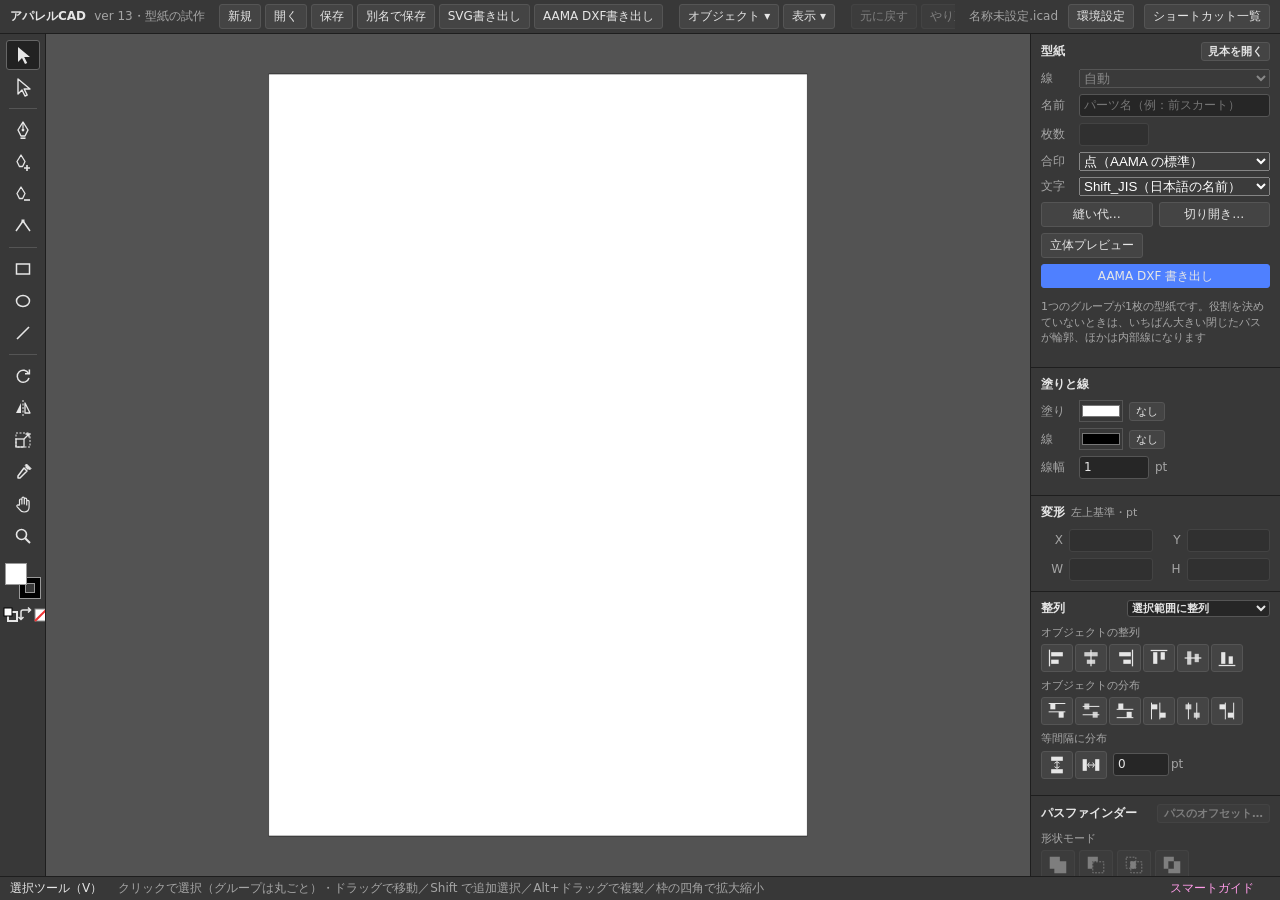
==== commit a013f7ae: "ちゃっぴのレビューを反映（ver 13）。切り開きは失敗しても型紙を変えない・輪郭がなければ作る。立体プレビューの測り方のずれ、ひだの谷のめり込み、ダーツの見分け方を直す。マニュアルの手順番号と立体プ" ====
--- a/index.html
+++ b/index.html
@@ -4,11 +4,11 @@
 <meta charset="utf-8">
 <meta name="viewport" content="width=device-width, initial-scale=1">
 <title>アパレルCAD</title>
-<link rel="stylesheet" href="style.css?v=12">
+<link rel="stylesheet" href="style.css?v=13">
 </head>
 <body>
 <header id="topbar">
-  <div class="brand">アパレルCAD <span class="ver">ver 12・型紙の試作</span></div>
+  <div class="brand">アパレルCAD <span class="ver">ver 13・型紙の試作</span></div>
   <div class="menu">
     <button data-cmd="new">新規</button>
     <button data-cmd="open" title="Ctrl+O">開く</button>
@@ -228,39 +228,39 @@
   ui     … マウス・キーボード・パネル・ダイアログ
   io     … ファイルとクリップボード
 -->
-<script src="js/vendor/paper-core.min.js?v=12"></script>
-<script src="js/vendor/clipper.js?v=12"></script>
-<script src="js/core/geom.js?v=12"></script>
-<script src="js/core/config.js?v=12"></script>
-<script src="js/core/state.js?v=12"></script>
-<script src="js/core/document.js?v=12"></script>
-<script src="js/core/selection.js?v=12"></script>
-<script src="js/core/history.js?v=12"></script>
-<script src="js/core/prefs.js?v=12"></script>
-<script src="js/core/snap.js?v=12"></script>
-<script src="js/core/pathfinder.js?v=12"></script>
-<script src="js/core/offset.js?v=12"></script>
-<script src="js/core/spread.js?v=12"></script>
-<script src="js/core/drape.js?v=12"></script>
-<script src="js/io/svgio.js?v=12"></script>
-<script src="js/render/view.js?v=12"></script>
-<script src="js/render/hittest.js?v=12"></script>
-<script src="js/core/edit.js?v=12"></script>
-<script src="js/tools/drag.js?v=12"></script>
-<script src="js/tools/transform.js?v=12"></script>
-<script src="js/tools/shapes.js?v=12"></script>
-<script src="js/tools/tools.js?v=12"></script>
-<script src="js/ui/dialogs.js?v=12"></script>
-<script src="js/ui/mouse.js?v=12"></script>
-<script src="js/ui/keyboard.js?v=12"></script>
-<script src="js/io/clipboard.js?v=12"></script>
-<script src="js/io/files.js?v=12"></script>
-<script src="js/io/aama.js?v=12"></script>
-<script src="js/io/pattern-sample.js?v=12"></script>
-<script src="js/ui/panels.js?v=12"></script>
-<script src="js/ui/pattern.js?v=12"></script>
-<script src="js/ui/preview3d.js?v=12"></script>
-<script src="js/ui/help.js?v=12"></script>
-<script src="js/app.js?v=12"></script>
+<script src="js/vendor/paper-core.min.js?v=13"></script>
+<script src="js/vendor/clipper.js?v=13"></script>
+<script src="js/core/geom.js?v=13"></script>
+<script src="js/core/config.js?v=13"></script>
+<script src="js/core/state.js?v=13"></script>
+<script src="js/core/document.js?v=13"></script>
+<script src="js/core/selection.js?v=13"></script>
+<script src="js/core/history.js?v=13"></script>
+<script src="js/core/prefs.js?v=13"></script>
+<script src="js/core/snap.js?v=13"></script>
+<script src="js/core/pathfinder.js?v=13"></script>
+<script src="js/core/offset.js?v=13"></script>
+<script src="js/core/spread.js?v=13"></script>
+<script src="js/core/drape.js?v=13"></script>
+<script src="js/io/svgio.js?v=13"></script>
+<script src="js/render/view.js?v=13"></script>
+<script src="js/render/hittest.js?v=13"></script>
+<script src="js/core/edit.js?v=13"></script>
+<script src="js/tools/drag.js?v=13"></script>
+<script src="js/tools/transform.js?v=13"></script>
+<script src="js/tools/shapes.js?v=13"></script>
+<script src="js/tools/tools.js?v=13"></script>
+<script src="js/ui/dialogs.js?v=13"></script>
+<script src="js/ui/mouse.js?v=13"></script>
+<script src="js/ui/keyboard.js?v=13"></script>
+<script src="js/io/clipboard.js?v=13"></script>
+<script src="js/io/files.js?v=13"></script>
+<script src="js/io/aama.js?v=13"></script>
+<script src="js/io/pattern-sample.js?v=13"></script>
+<script src="js/ui/panels.js?v=13"></script>
+<script src="js/ui/pattern.js?v=13"></script>
+<script src="js/ui/preview3d.js?v=13"></script>
+<script src="js/ui/help.js?v=13"></script>
+<script src="js/app.js?v=13"></script>
 </body>
 </html>
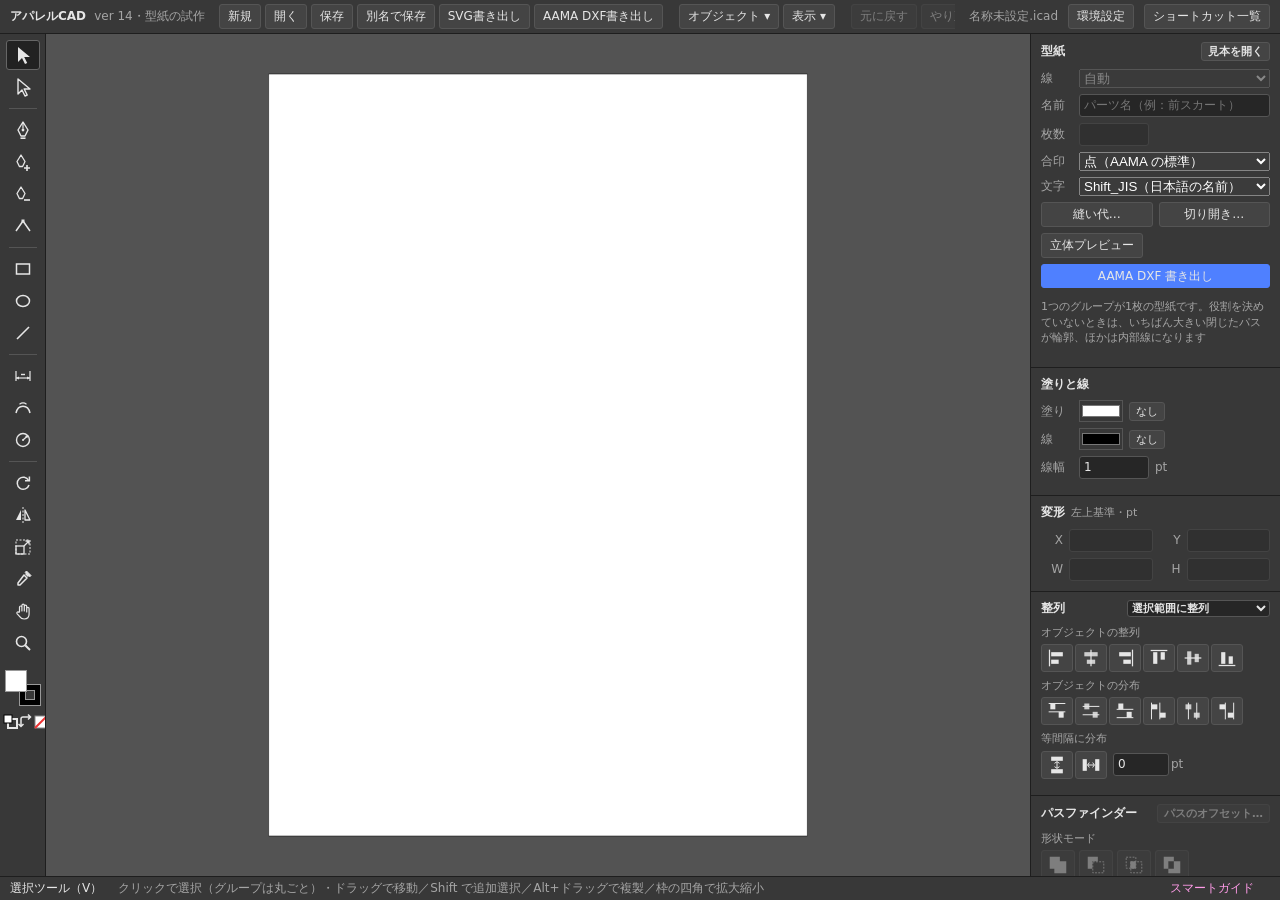
==== commit cc7634a4: "寸法（試作・ver 14）：寸法ツール（水平・垂直・斜め。アンカーや曲線のいちばん外側にくっつき、形を直すと数値も直る）、曲線の長さツール（パス全体・アンカー間）、半径・直径ツール。数字は mm。選択" ====
--- a/index.html
+++ b/index.html
@@ -4,11 +4,11 @@
 <meta charset="utf-8">
 <meta name="viewport" content="width=device-width, initial-scale=1">
 <title>アパレルCAD</title>
-<link rel="stylesheet" href="style.css?v=13">
+<link rel="stylesheet" href="style.css?v=14">
 </head>
 <body>
 <header id="topbar">
-  <div class="brand">アパレルCAD <span class="ver">ver 13・型紙の試作</span></div>
+  <div class="brand">アパレルCAD <span class="ver">ver 14・型紙の試作</span></div>
   <div class="menu">
     <button data-cmd="new">新規</button>
     <button data-cmd="open" title="Ctrl+O">開く</button>
@@ -45,6 +45,10 @@
   <button data-tool="ellipse" title="楕円形ツール (L)"><svg viewBox="0 0 20 20"><ellipse cx="10" cy="10" rx="6.5" ry="5.5" fill="none" stroke="currentColor" stroke-width="1.5"/></svg></button>
   <button data-tool="line" title="直線ツール (\)"><svg viewBox="0 0 20 20"><path d="M4 16L16 4" stroke="currentColor" stroke-width="1.6"/></svg></button>
   <div class="tsep"></div>
+  <button data-tool="dim" title="寸法ツール　アンカーを 2 つクリック、もう 1 回で寸法線の位置"><svg viewBox="0 0 20 20"><path d="M3 5v10M17 5v10" stroke="currentColor" stroke-width="1.2"/><path d="M3 12h14" stroke="currentColor" stroke-width="1.2"/><path d="M3 12l3-1.6v3.2zM17 12l-3-1.6v3.2z" fill="currentColor"/><path d="M8 8.5h4" stroke="currentColor" stroke-width="1.4"/></svg></button>
+  <button data-tool="dimLen" title="曲線の長さツール　線をクリックで全体、アンカー 2 つでその間"><svg viewBox="0 0 20 20"><path d="M3 15C5 6 15 6 17 15" fill="none" stroke="currentColor" stroke-width="1.5"/><path d="M6.5 6.2q3.5-2.6 7 0" fill="none" stroke="currentColor" stroke-width="1.2"/></svg></button>
+  <button data-tool="dimRad" title="半径・直径ツール　円・円弧の線をクリック"><svg viewBox="0 0 20 20"><circle cx="10" cy="10" r="6.5" fill="none" stroke="currentColor" stroke-width="1.4"/><path d="M10 10L15 5.5" stroke="currentColor" stroke-width="1.2"/><path d="M15.4 5.1l-3.4.9 2.2 2.3z" fill="currentColor"/><circle cx="10" cy="10" r="1" fill="currentColor"/></svg></button>
+  <div class="tsep"></div>
   <button data-tool="rotate" title="回転ツール (R)　Alt+クリック・ダブルクリックで数値入力"><svg viewBox="0 0 20 20"><path d="M15.6 7.5A6 6 0 1 0 16 12" fill="none" stroke="currentColor" stroke-width="1.5"/><path d="M16.4 3.4v4.4H12" fill="none" stroke="currentColor" stroke-width="1.5"/></svg></button>
   <button data-tool="reflect" title="リフレクトツール（折り返し）(O)　Alt+クリック・ダブルクリックで数値入力"><svg viewBox="0 0 20 20"><path d="M10 2v16" stroke="currentColor" stroke-width="1" stroke-dasharray="2 1.5"/><path d="M8 5L3 15h5z" fill="currentColor"/><path d="M12 5l5 10h-5z" fill="none" stroke="currentColor" stroke-width="1.3" stroke-linejoin="round"/></svg></button>
   <button data-tool="scale" title="拡大・縮小ツール (S)　Alt+クリック・ダブルクリックで数値入力"><svg viewBox="0 0 20 20"><rect x="3" y="9" width="8" height="8" fill="none" stroke="currentColor" stroke-width="1.3"/><rect x="3" y="3" width="14" height="14" fill="none" stroke="currentColor" stroke-width="1" stroke-dasharray="2 1.5"/><path d="M11 9l5-5M12.5 4H16v3.5" fill="none" stroke="currentColor" stroke-width="1.3"/></svg></button>
@@ -228,39 +232,42 @@
   ui     … マウス・キーボード・パネル・ダイアログ
   io     … ファイルとクリップボード
 -->
-<script src="js/vendor/paper-core.min.js?v=13"></script>
-<script src="js/vendor/clipper.js?v=13"></script>
-<script src="js/core/geom.js?v=13"></script>
-<script src="js/core/config.js?v=13"></script>
-<script src="js/core/state.js?v=13"></script>
-<script src="js/core/document.js?v=13"></script>
-<script src="js/core/selection.js?v=13"></script>
-<script src="js/core/history.js?v=13"></script>
-<script src="js/core/prefs.js?v=13"></script>
-<script src="js/core/snap.js?v=13"></script>
-<script src="js/core/pathfinder.js?v=13"></script>
-<script src="js/core/offset.js?v=13"></script>
-<script src="js/core/spread.js?v=13"></script>
-<script src="js/core/drape.js?v=13"></script>
-<script src="js/io/svgio.js?v=13"></script>
-<script src="js/render/view.js?v=13"></script>
-<script src="js/render/hittest.js?v=13"></script>
-<script src="js/core/edit.js?v=13"></script>
-<script src="js/tools/drag.js?v=13"></script>
-<script src="js/tools/transform.js?v=13"></script>
-<script src="js/tools/shapes.js?v=13"></script>
-<script src="js/tools/tools.js?v=13"></script>
-<script src="js/ui/dialogs.js?v=13"></script>
-<script src="js/ui/mouse.js?v=13"></script>
-<script src="js/ui/keyboard.js?v=13"></script>
-<script src="js/io/clipboard.js?v=13"></script>
-<script src="js/io/files.js?v=13"></script>
-<script src="js/io/aama.js?v=13"></script>
-<script src="js/io/pattern-sample.js?v=13"></script>
-<script src="js/ui/panels.js?v=13"></script>
-<script src="js/ui/pattern.js?v=13"></script>
-<script src="js/ui/preview3d.js?v=13"></script>
-<script src="js/ui/help.js?v=13"></script>
-<script src="js/app.js?v=13"></script>
+<script src="js/vendor/paper-core.min.js?v=14"></script>
+<script src="js/vendor/clipper.js?v=14"></script>
+<script src="js/core/geom.js?v=14"></script>
+<script src="js/core/config.js?v=14"></script>
+<script src="js/core/state.js?v=14"></script>
+<script src="js/core/document.js?v=14"></script>
+<script src="js/core/selection.js?v=14"></script>
+<script src="js/core/history.js?v=14"></script>
+<script src="js/core/prefs.js?v=14"></script>
+<script src="js/core/snap.js?v=14"></script>
+<script src="js/core/pathfinder.js?v=14"></script>
+<script src="js/core/offset.js?v=14"></script>
+<script src="js/core/spread.js?v=14"></script>
+<script src="js/core/drape.js?v=14"></script>
+<script src="js/core/curvelen.js?v=14"></script>
+<script src="js/core/dims.js?v=14"></script>
+<script src="js/io/svgio.js?v=14"></script>
+<script src="js/render/view.js?v=14"></script>
+<script src="js/render/hittest.js?v=14"></script>
+<script src="js/core/edit.js?v=14"></script>
+<script src="js/tools/drag.js?v=14"></script>
+<script src="js/tools/transform.js?v=14"></script>
+<script src="js/tools/shapes.js?v=14"></script>
+<script src="js/tools/tools.js?v=14"></script>
+<script src="js/tools/dim.js?v=14"></script>
+<script src="js/ui/dialogs.js?v=14"></script>
+<script src="js/ui/mouse.js?v=14"></script>
+<script src="js/ui/keyboard.js?v=14"></script>
+<script src="js/io/clipboard.js?v=14"></script>
+<script src="js/io/files.js?v=14"></script>
+<script src="js/io/aama.js?v=14"></script>
+<script src="js/io/pattern-sample.js?v=14"></script>
+<script src="js/ui/panels.js?v=14"></script>
+<script src="js/ui/pattern.js?v=14"></script>
+<script src="js/ui/preview3d.js?v=14"></script>
+<script src="js/ui/help.js?v=14"></script>
+<script src="js/app.js?v=14"></script>
 </body>
 </html>
